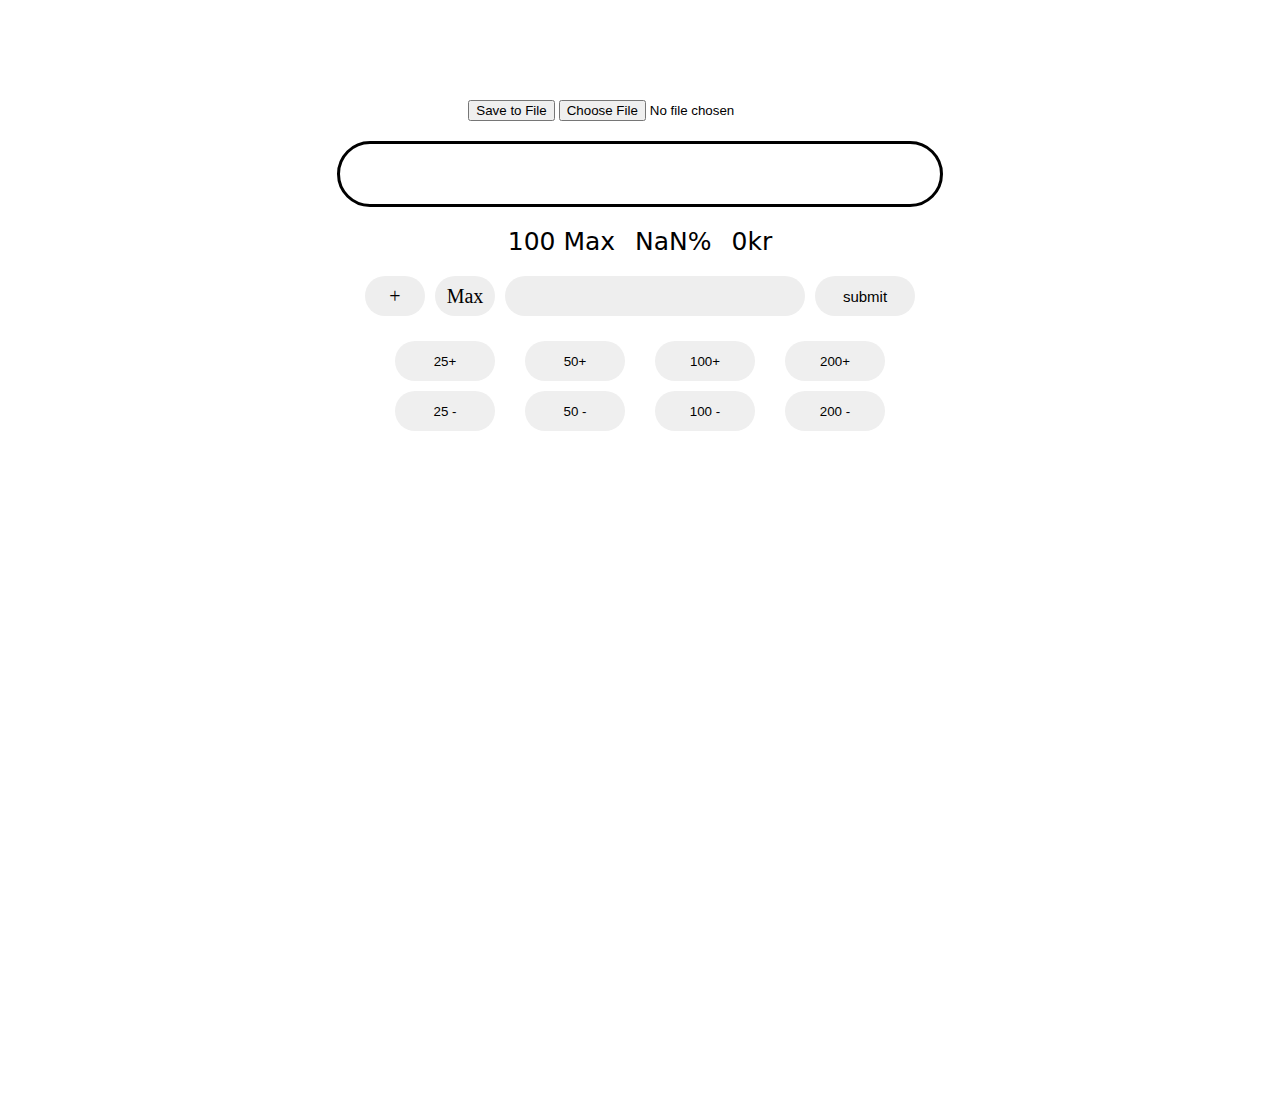
==== index.html @ 31bc16ca "Add files via upload" ====
<!DOCTYPE html>
<html lang="sv">
<head>
    <meta charset="UTF-8">
    <meta name="viewport" content="width=device-width, initial-scale=1.0">
    <link rel="stylesheet" href="style.css">
    <script src="script.js"></script>
    <title>55</title>
</head>
<body>
    <div class="boxS">
        <div>
            <button onclick="saveToFile()">Save to File</button>
            <input type="file" id="fileInput" onchange="loadFromFile()">
        </div>
        <div class="box">
            <div id="boxL" class="boxL">
            </div>
        </div>
        <div class="sdd">
            <div id="text377" class="text177">0Max</div>
            <div id="text277" class="text177">0%</div>
            <div id="text177" class="text177">0kr</div>
        </div>
        
    </div>
    <div class="gridin">
        <div>
            <label onclick="A()" class="cl" for="checkbox"><div id="gii" class="cll">+</div></label>
            <input  id="checkbox" type="checkbox" name="" style="display: none;">
        </div>
        <div>
            <label onclick="AA()" class="cl" for="checkbox"><div id="gii" class="cll">Max</div></label>
            <input  id="checkbox" type="checkbox" name="" style="display: none;">
        </div>
        <div>
            <input class="Sl" type="search" name="" id="SL">
        </div>
        <div>
            <input class="SSl" onclick="t()" type="submit" value="submit">
        </div>
    </div>

    <div class="gridin1">
        <div>
            <button onclick="add(25, '1')" class="buu">25+</button>
        </div>
        <div>
            <button onclick="add(50, '1')" class="buu">50+</button>
        </div>
        <div>
            <button onclick="add(100, '1')" class="buu">100+</button>
        </div>
        <div>
            <button onclick="add(200, '1')" class="buu">200+</button>
        </div>
    </div>

    <div class="gridin1">
        <div>
            <button onclick="add(25, '2')" class="buu">25 -</button>
        </div>
        <div>
            <button onclick="add(50, '2')" class="buu">50 -</button>
        </div>
        <div>
            <button onclick="add(100, '2')" class="buu">100 -</button>
        </div>
        <div>
            <button onclick="add(200, '2')" class="buu">200 -</button>
        </div>
    </div>

</body>
</html>
---- style.css ----
body{
    display: flex;
    height: 100vh;
    align-items: center;
    margin: 100px 0px;
    flex-direction: column;
    padding: 0 20px;
    box-sizing: border-box;
}

.boxS{
    display: flex;
    justify-content: center;
    align-items: center;
    flex-direction: column;
    gap: 20px;
    width: 100%;
}

.box{
    display: flex;
    width: 100%;
    max-width: 600px;
    height: 60px;
    border-radius: 900px;
    justify-content: start;
    align-items: center;
    border-style: solid;
    overflow: hidden;
    background-color: rgba(127, 255, 212, 0);
}

.boxL{
    display: flex;
    width: 0px;
    height: 60px;
    border-radius: 900px;
    justify-content: center;
    align-items: center;
    background-color: rgb(64, 203, 92);
}

.sdd{
    display: flex;
    gap: 20px;
    flex-wrap: wrap;
}

.text177{
    font-size: 25px;
    font-family: system-ui, -apple-system, BlinkMacSystemFont, 'Segoe UI', Roboto, Oxygen, Ubuntu, Cantarell, 'Open Sans', 'Helvetica Neue', sans-serif;
    text-align: center;
}

.cll{
    display: flex;
    width: 60px;
    height: 40px;
    border-radius: 200px;
    justify-content: center;
    align-items: center;
    font-size: 20px;
    background-color: rgb(238, 238, 238);
}

.Sl{
    display: flex;
    width: 300px;
    height: 40px;
    border-radius: 200px;
    justify-content: center;
    align-items: center;
    font-size: 15px;
    border: none;
    background-color: rgb(238, 238, 238);
}

.SSl{
    display: flex;
    width: 100px;
    height: 40px;
    border-radius: 200px;
    justify-content: center;
    align-items: center;
    font-size: 15px;
    border: none;
    background-color: rgb(238, 238, 238);
}

.gridin{
    display: flex;
    justify-content: center;
    align-items: center;
    gap: 10px;
    padding: 20px 0px;
    flex-wrap: wrap;
}

.gridin1{
    display: flex;
    justify-content: center;
    align-items: center;
    gap: 30px;
    padding: 5px 0px;
    flex-wrap: wrap;
}

.buu{
    width: 100px;
    height: 40px;
    border-radius: 900px;
    border: none;
}

/* Media Queries for Mobile */
@media (max-width: 768px) {
    .box {
        width: 90%;
    }

    .Sl {
        width: 80%;
    }

    .text177 {
        font-size: 20px;
    }

    .gridin, .gridin1 {
        flex-direction:  column column ;
        gap: 10px;
    }

    .sdd {
        flex-direction: column;
        gap: 10px;
    }
}
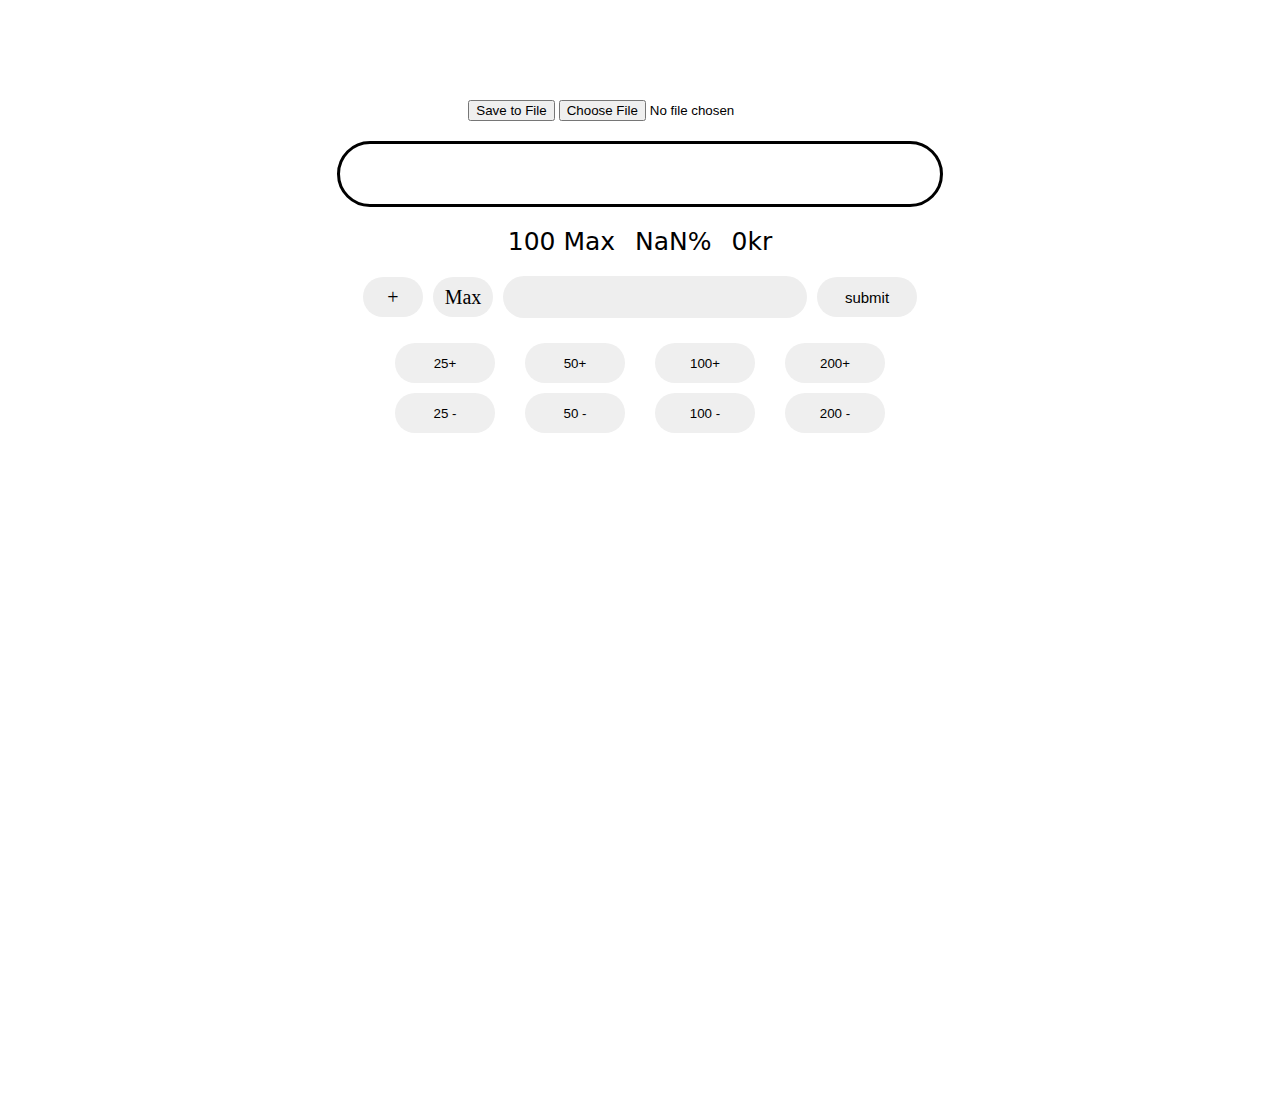
==== commit 79479d56: "Update index.html" ====
--- a/index.html
+++ b/index.html
@@ -34,7 +34,7 @@
             <input  id="checkbox" type="checkbox" name="" style="display: none;">
         </div>
         <div>
-            <input class="Sl" type="search" name="" id="SL">
+            <input class="Sl" type="number" name="" id="SL">
         </div>
         <div>
             <input class="SSl" onclick="t()" type="submit" value="submit">
@@ -72,4 +72,4 @@
     </div>
 
 </body>
-</html>+</html>
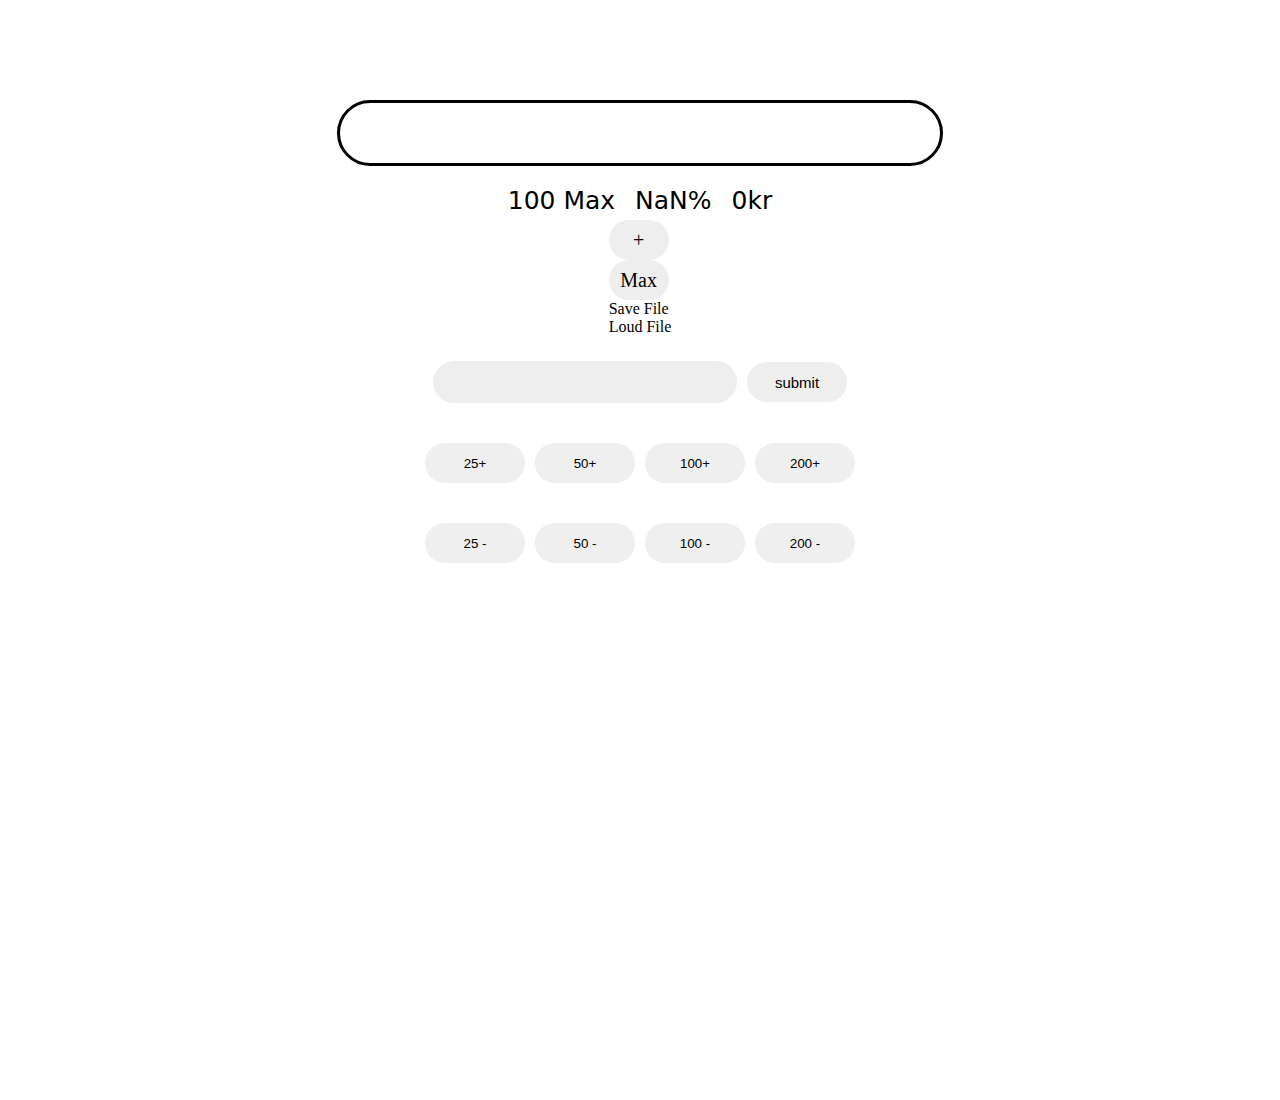
==== commit 441e9b7f: "Update index.html" ====
--- a/index.html
+++ b/index.html
@@ -8,11 +8,8 @@
     <title>55</title>
 </head>
 <body>
+
     <div class="boxS">
-        <div>
-            <button onclick="saveToFile()">Save to File</button>
-            <input type="file" id="fileInput" onchange="loadFromFile()">
-        </div>
         <div class="box">
             <div id="boxL" class="boxL">
             </div>
@@ -24,52 +21,38 @@
         </div>
         
     </div>
-    <div class="gridin">
-        <div>
-            <label onclick="A()" class="cl" for="checkbox"><div id="gii" class="cll">+</div></label>
-            <input  id="checkbox" type="checkbox" name="" style="display: none;">
-        </div>
-        <div>
-            <label onclick="AA()" class="cl" for="checkbox"><div id="gii" class="cll">Max</div></label>
-            <input  id="checkbox" type="checkbox" name="" style="display: none;">
-        </div>
-        <div>
-            <input class="Sl" type="number" name="" id="SL">
-        </div>
-        <div>
-            <input class="SSl" onclick="t()" type="submit" value="submit">
+
+<div>
+    <div class="gridin1">
+        <div class="eer">
+        <label onclick="A()" class="cl" for="checkbox"><div id="gii" class="cll">+</div></label>
+        <input  id="checkbox" type="checkbox" name="" style="display: none;">
+        <label onclick="AA()" class="cl" for="checkbox"><div id="gii" class="cll">Max</div></label>
+        <input  id="checkbox" type="checkbox" name="" style="display: none;">
+        <label onclick="saveToFile()" class="cl" for="checkbox"><div id="gii" class="cll1">Save File</div></label>
+        <input  id="checkbox" type="checkbox" name="" style="display: none;">
+        <label class="cl" for="fileInput"><div id="gii" class="cll1">Loud File</div></label>
+        <input type="file" id="fileInput" onchange="loadFromFile()" style="display: none;">
         </div>
     </div>
-
-    <div class="gridin1">
-        <div>
+    <div class="gridin">
+        <input class="Sl" type="number" name="" id="SL">
+        <input class="SSl" onclick="t()" type="submit" value="submit">
+    </div>
+    <div class="gridin">
             <button onclick="add(25, '1')" class="buu">25+</button>
-        </div>
-        <div>
             <button onclick="add(50, '1')" class="buu">50+</button>
-        </div>
-        <div>
             <button onclick="add(100, '1')" class="buu">100+</button>
-        </div>
-        <div>
             <button onclick="add(200, '1')" class="buu">200+</button>
-        </div>
     </div>
-
-    <div class="gridin1">
-        <div>
+    <div class="gridin">
             <button onclick="add(25, '2')" class="buu">25 -</button>
-        </div>
-        <div>
             <button onclick="add(50, '2')" class="buu">50 -</button>
-        </div>
-        <div>
             <button onclick="add(100, '2')" class="buu">100 -</button>
-        </div>
-        <div>
             <button onclick="add(200, '2')" class="buu">200 -</button>
-        </div>
     </div>
-
+</div>
 </body>
 </html>
+</body>
+</html>
--- a/style.css
+++ b/style.css
@@ -6,6 +6,7 @@
     flex-direction: column;
     padding: 0 20px;
     box-sizing: border-box;
+    overflow: hidden;
 }
 
 .boxS{
@@ -135,4 +136,8 @@
         flex-direction: column;
         gap: 10px;
     }
+    body{
+        position: fixed;
+        left: 50% 50%;
+    }
 }
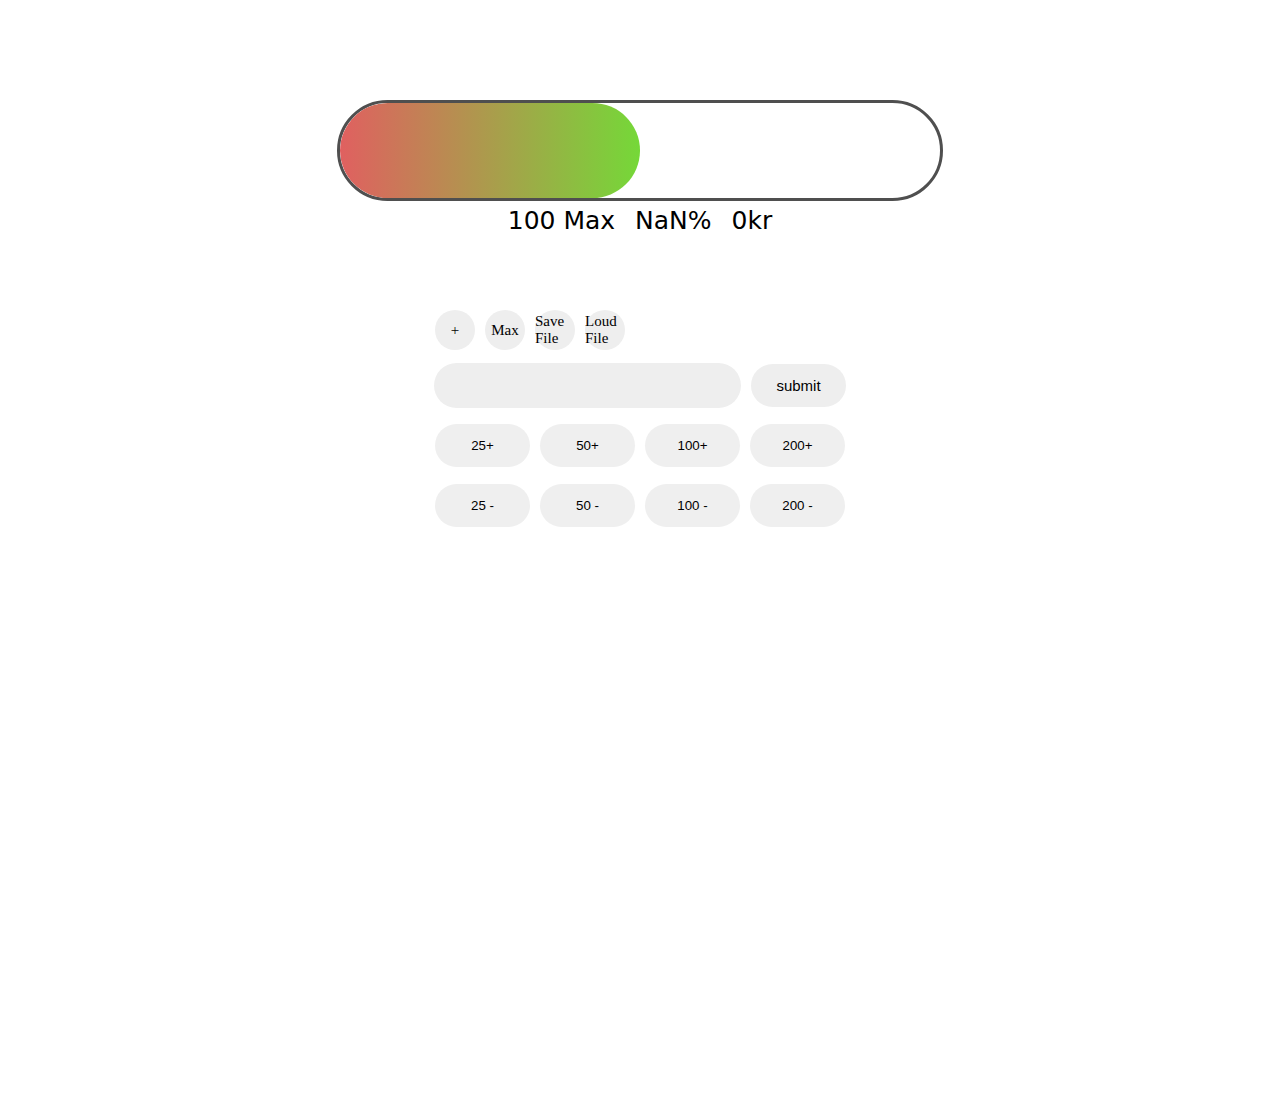
==== commit ef5b80e7: "Update index.html" ====
--- a/index.html
+++ b/index.html
@@ -25,13 +25,13 @@
 <div>
     <div class="gridin1">
         <div class="eer">
-        <label onclick="A()" class="cl" for="checkbox"><div id="gii" class="cll">+</div></label>
+        <label onclick="A()" class="cl" for="checkbox"><div id="gii" class="cll L">+</div></label>
         <input  id="checkbox" type="checkbox" name="" style="display: none;">
-        <label onclick="AA()" class="cl" for="checkbox"><div id="gii" class="cll">Max</div></label>
+        <label onclick="AA()" class="cl" for="checkbox"><div id="gii" class="cll k">Max</div></label>
         <input  id="checkbox" type="checkbox" name="" style="display: none;">
-        <label onclick="saveToFile()" class="cl" for="checkbox"><div id="gii" class="cll1">Save File</div></label>
+        <label onclick="saveToFile()" class="cl" for="checkbox"><div id="gii" class="cll S">Save File</div></label>
         <input  id="checkbox" type="checkbox" name="" style="display: none;">
-        <label class="cl" for="fileInput"><div id="gii" class="cll1">Loud File</div></label>
+        <label class="cl" for="fileInput"><div id="gii" class="cll S">Loud File</div></label>
         <input type="file" id="fileInput" onchange="loadFromFile()" style="display: none;">
         </div>
     </div>
@@ -54,5 +54,3 @@
 </div>
 </body>
 </html>
-</body>
-</html>
--- a/style.css
+++ b/style.css
@@ -4,9 +4,10 @@
     align-items: center;
     margin: 100px 0px;
     flex-direction: column;
-    padding: 0 20px;
+    padding: 0 40px;
     box-sizing: border-box;
     overflow: hidden;
+    gap: 70px 20px;
 }
 
 .boxS{
@@ -14,7 +15,7 @@
     justify-content: center;
     align-items: center;
     flex-direction: column;
-    gap: 20px;
+    gap: 5px;
     width: 100%;
 }
 
@@ -22,23 +23,24 @@
     display: flex;
     width: 100%;
     max-width: 600px;
-    height: 60px;
+    height: 95px;
     border-radius: 900px;
     justify-content: start;
     align-items: center;
     border-style: solid;
     overflow: hidden;
     background-color: rgba(127, 255, 212, 0);
+    border-color: #4F4F4F;
 }
 
 .boxL{
     display: flex;
-    width: 0px;
-    height: 60px;
+    width: 300px;
+    height: 95px;
     border-radius: 900px;
     justify-content: center;
     align-items: center;
-    background-color: rgb(64, 203, 92);
+    background: linear-gradient(to right, #E06060, #75D838);
 }
 
 .sdd{
@@ -55,19 +57,42 @@
 
 .cll{
     display: flex;
-    width: 60px;
+    width: 40px;
     height: 40px;
     border-radius: 200px;
     justify-content: center;
     align-items: center;
-    font-size: 20px;
-    background-color: rgb(238, 238, 238);
-}
+    font-size: 15px;
+    background-color: rgb(238, 238, 238);
+}
+
+.cll1{
+    display: flex;
+    width: 80px;
+    height: 40px;
+    border-radius: 200px;
+    justify-content: center;
+    align-items: center;
+    font-size: 15px;
+    background-color: rgb(238, 238, 238);
+}
+
+.cl{
+    display: flex;
+    margin: 0px 5px;
+
+}
+
+.eer{
+    display: flex;
+    margin: 0px 15px;
+}
+
 
 .Sl{
     display: flex;
-    width: 300px;
-    height: 40px;
+    width: 303px;
+    height: 43px;
     border-radius: 200px;
     justify-content: center;
     align-items: center;
@@ -78,8 +103,8 @@
 
 .SSl{
     display: flex;
-    width: 100px;
-    height: 40px;
+    width: 95px;
+    height: 43px;
     border-radius: 200px;
     justify-content: center;
     align-items: center;
@@ -92,52 +117,181 @@
     display: flex;
     justify-content: center;
     align-items: center;
-    gap: 10px;
-    padding: 20px 0px;
-    flex-wrap: wrap;
+    flex-direction: row;
+    gap: 0px 10px;
+    padding: 0px 0px;
+    width: 450px;
+    height: 60px;
+
 }
 
 .gridin1{
     display: flex;
-    justify-content: center;
-    align-items: center;
-    gap: 30px;
-    padding: 5px 0px;
-    flex-wrap: wrap;
-}
+    justify-content: start;
+    align-items: center;
+    flex-direction: row;
+    width: 450px;
+    height: 50px;
+
+}
+
+
 
 .buu{
-    width: 100px;
-    height: 40px;
+    width: 95px;
+    height: 43px;
     border-radius: 900px;
     border: none;
 }
 
 /* Media Queries for Mobile */
 @media (max-width: 768px) {
-    .box {
-        width: 90%;
-    }
-
-    .Sl {
-        width: 80%;
-    }
-
-    .text177 {
-        font-size: 20px;
-    }
-
-    .gridin, .gridin1 {
-        flex-direction:  column column ;
-        gap: 10px;
-    }
-
-    .sdd {
+
+    body{
+        display: flex;
+        height: 100vh;
+        align-items: center;
+        margin: 100px 0px;
         flex-direction: column;
-        gap: 10px;
-    }
-    body{
+        padding: 0 40px;
+        box-sizing: border-box;
+        overflow: hidden;
+        gap: 70px 20px;
         position: fixed;
-        left: 50% 50%;
-    }
-}
+    }
+    
+    .boxS{
+        display: flex;
+        justify-content: center;
+        align-items: center;
+        flex-direction: column;
+        gap: 5px;
+        width: 100%;
+    }
+    
+    .box{
+        display: flex;
+        width: 100%;
+        max-width: 600px;
+        height: 95px;
+        border-radius: 900px;
+        justify-content: start;
+        align-items: center;
+        border-style: solid;
+        overflow: hidden;
+        background-color: rgba(127, 255, 212, 0);
+        border-color: #4F4F4F;
+    }
+    
+    .boxL{
+        display: flex;
+        width: 300px;
+        height: 95px;
+        border-radius: 900px;
+        justify-content: center;
+        align-items: center;
+        background: linear-gradient(to right, #E06060, #75D838);
+    }
+    
+    .sdd{
+        display: flex;
+        gap: 20px;
+        flex-wrap: wrap;
+    }
+    
+    .text177{
+        font-size: 25px;
+        font-family: system-ui, -apple-system, BlinkMacSystemFont, 'Segoe UI', Roboto, Oxygen, Ubuntu, Cantarell, 'Open Sans', 'Helvetica Neue', sans-serif;
+        text-align: center;
+    }
+    
+    .cll{
+        display: flex;
+        width: 40px;
+        height: 40px;
+        border-radius: 200px;
+        justify-content: center;
+        align-items: center;
+        font-size: 15px;
+        background-color: rgb(238, 238, 238);
+    }
+    
+    .cll1{
+        display: flex;
+        width: 80px;
+        height: 40px;
+        border-radius: 200px;
+        justify-content: center;
+        align-items: center;
+        font-size: 15px;
+        background-color: rgb(238, 238, 238);
+    }
+    
+    .cl{
+        display: flex;
+        margin: 0px 5px;
+    
+    }
+    
+    .eer{
+        display: flex;
+        margin: 0px 15px;
+    }
+    
+    
+    .Sl{
+        display: flex;
+        width: 303px;
+        height: 43px;
+        border-radius: 200px;
+        justify-content: center;
+        align-items: center;
+        font-size: 15px;
+        border: none;
+        background-color: rgb(238, 238, 238);
+    }
+    
+    .SSl{
+        display: flex;
+        width: 95px;
+        height: 43px;
+        border-radius: 200px;
+        justify-content: center;
+        align-items: center;
+        font-size: 15px;
+        border: none;
+        background-color: rgb(238, 238, 238);
+    }
+    
+    .gridin{
+        display: flex;
+        justify-content: center;
+        align-items: center;
+        flex-direction: row;
+        gap: 0px 10px;
+        padding: 0px 0px;
+        width: 250px;
+        height: 60px;
+    
+    }
+    
+    .gridin1{
+        display: flex;
+        justify-content: center;
+        align-items: center;
+        flex-direction: row;
+        width: 150px;
+        height: 60px;
+    
+    }
+    
+    
+    
+    .buu{
+        width: 95px;
+        height: 43px;
+        border-radius: 900px;
+        border: none;
+    }
+
+}
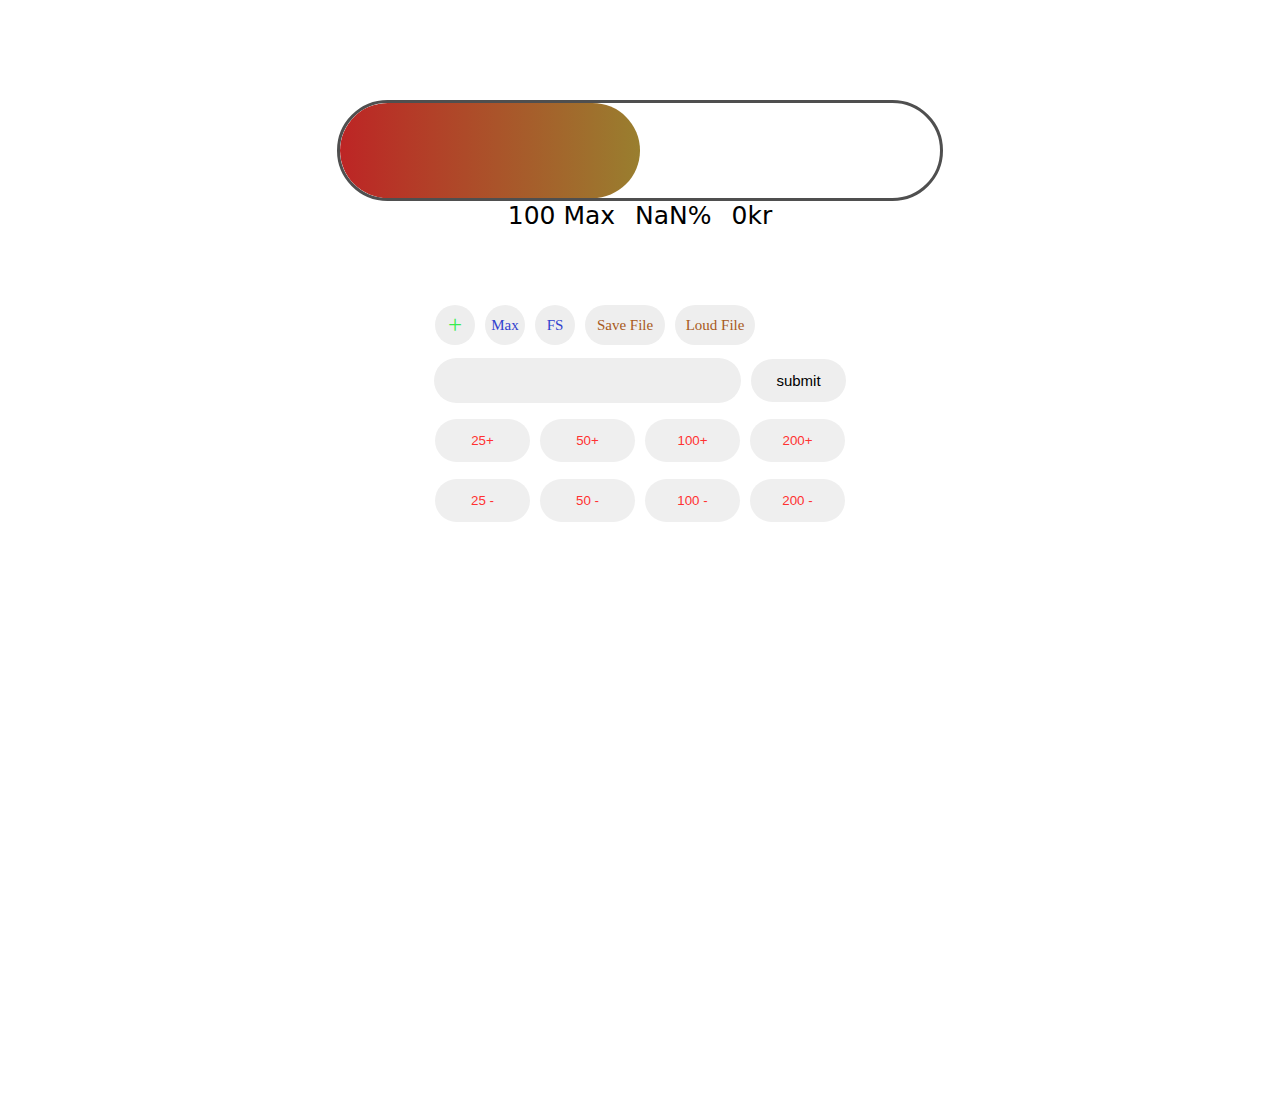
==== commit 451720bd: "Update index.html" ====
--- a/index.html
+++ b/index.html
@@ -29,6 +29,8 @@
         <input  id="checkbox" type="checkbox" name="" style="display: none;">
         <label onclick="AA()" class="cl" for="checkbox"><div id="gii" class="cll k">Max</div></label>
         <input  id="checkbox" type="checkbox" name="" style="display: none;">
+        <label onclick="DDQ()" class="cl" for="checkbox"><div id="gii" class="cll k">FS</div></label>
+        <input  id="checkbox" type="checkbox" name="" style="display: none;">
         <label onclick="saveToFile()" class="cl" for="checkbox"><div id="gii" class="cll S">Save File</div></label>
         <input  id="checkbox" type="checkbox" name="" style="display: none;">
         <label class="cl" for="fileInput"><div id="gii" class="cll S">Loud File</div></label>
--- a/style.css
+++ b/style.css
@@ -12,10 +12,9 @@
 
 .boxS{
     display: flex;
-    justify-content: center;
+    justify-content: start;
     align-items: center;
     flex-direction: column;
-    gap: 5px;
     width: 100%;
 }
 
@@ -25,12 +24,11 @@
     max-width: 600px;
     height: 95px;
     border-radius: 900px;
-    justify-content: start;
-    align-items: center;
     border-style: solid;
     overflow: hidden;
     background-color: rgba(127, 255, 212, 0);
     border-color: #4F4F4F;
+    border-width: 3px;
 }
 
 .boxL{
@@ -40,7 +38,8 @@
     border-radius: 900px;
     justify-content: center;
     align-items: center;
-    background: linear-gradient(to right, #E06060, #75D838);
+    background: linear-gradient(to right, #bd2525, #75D838);
+    background-size: 600px;
 }
 
 .sdd{
@@ -55,7 +54,7 @@
     text-align: center;
 }
 
-.cll{
+.cll {
     display: flex;
     width: 40px;
     height: 40px;
@@ -64,18 +63,22 @@
     align-items: center;
     font-size: 15px;
     background-color: rgb(238, 238, 238);
-}
-
-.cll1{
-    display: flex;
-    width: 80px;
-    height: 40px;
-    border-radius: 200px;
-    justify-content: center;
-    align-items: center;
-    font-size: 15px;
-    background-color: rgb(238, 238, 238);
-}
+    
+    &.k {
+        color: #3242cf;
+    }
+
+    &.L {
+        color: #38ec50;
+        font-size: 25px;
+    }
+
+    &.S {
+        color: #a85a1b;
+        width: 80px;
+    }
+}
+
 
 .cl{
     display: flex;
@@ -142,10 +145,11 @@
     height: 43px;
     border-radius: 900px;
     border: none;
+    color: #ff3131;
 }
 
 /* Media Queries for Mobile */
-@media (max-width: 768px) {
+@media (max-width: 668px) {
 
     body{
         display: flex;
@@ -156,8 +160,7 @@
         padding: 0 40px;
         box-sizing: border-box;
         overflow: hidden;
-        gap: 70px 20px;
-        position: fixed;
+        gap: 10px 20px;
     }
     
     .boxS{
@@ -165,38 +168,37 @@
         justify-content: center;
         align-items: center;
         flex-direction: column;
-        gap: 5px;
         width: 100%;
     }
     
     .box{
         display: flex;
         width: 100%;
-        max-width: 600px;
-        height: 95px;
+        max-width: 300px;
+        height: 65px;
         border-radius: 900px;
-        justify-content: start;
-        align-items: center;
         border-style: solid;
         overflow: hidden;
         background-color: rgba(127, 255, 212, 0);
         border-color: #4F4F4F;
+        border-width: 3px;
     }
     
     .boxL{
         display: flex;
         width: 300px;
-        height: 95px;
+        height: 65px;
         border-radius: 900px;
         justify-content: center;
         align-items: center;
-        background: linear-gradient(to right, #E06060, #75D838);
+        background: linear-gradient(to right, #bd2525, #75D838);
+        background-size: 300px;
     }
     
     .sdd{
         display: flex;
-        gap: 20px;
-        flex-wrap: wrap;
+        flex-direction: column;
+        gap: 0px;
     }
     
     .text177{
@@ -205,7 +207,7 @@
         text-align: center;
     }
     
-    .cll{
+    .cll {
         display: flex;
         width: 40px;
         height: 40px;
@@ -214,18 +216,22 @@
         align-items: center;
         font-size: 15px;
         background-color: rgb(238, 238, 238);
-    }
-    
-    .cll1{
-        display: flex;
-        width: 80px;
-        height: 40px;
-        border-radius: 200px;
-        justify-content: center;
-        align-items: center;
-        font-size: 15px;
-        background-color: rgb(238, 238, 238);
-    }
+        
+        &.k {
+            color: #3242cf;
+        }
+    
+        &.L {
+            color: #38ec50;
+            font-size: 25px;
+        }
+    
+        &.S {
+            color: #a85a1b;
+            width: 80px;
+        }
+    }
+    
     
     .cl{
         display: flex;
@@ -241,7 +247,7 @@
     
     .Sl{
         display: flex;
-        width: 303px;
+        width: 90px;
         height: 43px;
         border-radius: 200px;
         justify-content: center;
@@ -264,23 +270,25 @@
     }
     
     .gridin{
-        display: flex;
-        justify-content: center;
-        align-items: center;
-        flex-direction: row;
-        gap: 0px 10px;
+        display: grid;
+        justify-content: center;
+        align-items: center;
+        grid-template-columns: auto auto;
+        gap: 80px 20px;
         padding: 0px 0px;
-        width: 250px;
+        width: 450px;
         height: 60px;
     
     }
     
     .gridin1{
-        display: flex;
-        justify-content: center;
-        align-items: center;
-        flex-direction: row;
-        width: 150px;
+        display: grid;
+        justify-content: center;
+        align-items: center;
+        grid-template-columns: auto auto;
+        gap: 80px 20px;
+        padding: 0px 0px;
+        width: 450px;
         height: 60px;
     
     }
@@ -292,6 +300,7 @@
         height: 43px;
         border-radius: 900px;
         border: none;
-    }
-
-}
+        color: #ff3131;
+    }
+
+}
